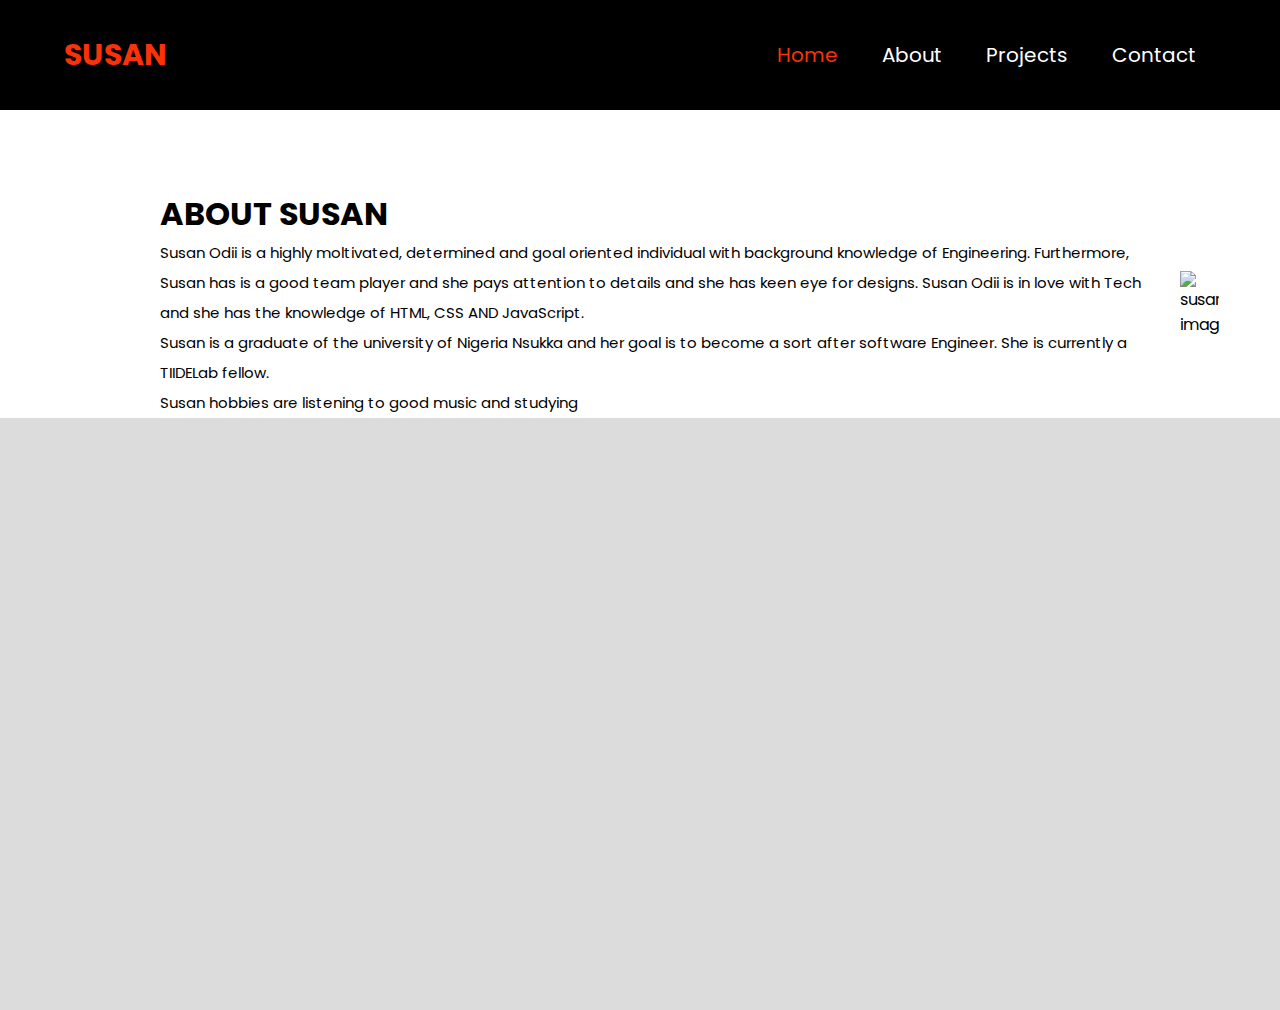
==== about.html @ 4d65ed67 "portfolio updated" ====
<!DOCTYPE html>
<html lang="en">
<head>
    <meta charset="UTF-8">
    <meta http-equiv="X-UA-Compatible" content="IE=edge">
    <meta name="viewport" content="width=device-width, initial-scale=1.0">
    <link rel="stylesheet" href="https://cdnjs.cloudflare.com/ajax/libs/font-awesome/6.0.0/css/all.min.css"
    integrity="sha512-9usAa10IRO0HhonpyAIVpjrylPvoDwiPUiKdWk5t3PyolY1cOd4DSE0Ga+ri4AuTroPR5aQvXU9xC6qOPnzFeg=="
    crossorigin="anonymous" referrerpolicy="no-referrer" />
<link rel="stylesheet" href="style.css">
    
   
    <title> About Susan</title>
</head>
<body>
    <header class="nav-heardaer">
    <section class="header-content-wrapper">
        <div class="logo">SUSAN</div>
        <nav class="nav-links-wrapper">
            <ul>
       <a href="index.html" class="nav-link active">Home</a>
       <a href="#about" class="nav-link">About</a>
       <a href="#" class="nav-link">Projects</a>
       <a href="#contacts" class="nav-link">Contact</a>


            </ul>
        </nav>
        
    </section>
    
    
    </header>






<main id="about-me-container">
    <div class="about-me-susan">
        <div class="summary-of-me">
            <h1 class="subTopic-about-me">ABOUT SUSAN</h1>
            <p class="about-me-details">
             Susan Odii is a highly moltivated, determined and goal oriented individual with background knowledge of Engineering. Furthermore, Susan has is a good team player and she pays attention to details and she has keen eye for designs. Susan Odii is in love with Tech and she has the knowledge of HTML, CSS AND JavaScript. <br>
             Susan is a graduate of the university of Nigeria Nsukka and her goal is to become a sort after software Engineer. She is currently a TIIDELab fellow. <br>Susan hobbies are listening to good music and studying    
            </p>
        </div>
        <div class="abtImage-of-susan">
            <img src="publish img.JPG" alt="susan's-image" class="abtImage-of-susan">
        </div>
    </div>

</main>

    
</body>
</html>
---- style.css ----
@import url('https://fonts.googleapis.com/css2?family=Open+Sans:wght@300&family=Poppins:ital,wght@0,100;0,200;0,300;0,400;0,500;0,600;0,700;0,800;0,900;1,100;1,200;1,300;1,400;1,500;1,600;1,700;1,800;1,900&family=Roboto:wght@400;700&display=swap');


*{
    box-sizing: border-box;
    margin: 0;
    padding: 0;
    font-family: "Poppins", sans-serif;
}
html{
    scroll-behavior: smooth;
}
body{
    overflow-x: hidden;
}
/* HEADER SECTION */
.index-header{
    background-image: url("https://images.unsplash.com/photo-1537498425277-c283d32ef9db?ixlib=rb-1.2.1&ixid=MnwxMjA3fDB8MHxwaG90by1wYWdlfHx8fGVufDB8fHx8&auto=format&fit=crop&w=1178&q=80 ");
    background-size: cover;
    background-repeat: no-repeat;
    background-position: 50%;
    height: 80vh;
    position: relative;
}
.header-overlay{
    background-color: rgba(0, 0, 0, 0.5);
    position: absolute;
    top: 0;
    height: 80vh;
    width: 100vw;
    }
    .header-content-wrapper{
        position: relative;
        z-index: 1;
        display: flex;
        justify-content: space-between;
        align-items: center;
        padding: 2rem 4rem;
    }


    /* Logo */
    .logo{
        font-size: 30px;
        font-weight: bold;
        color: #f9320a;
    }
  .nav-link{
      color: white;
      font-size: 20px;
      text-decoration:none ;
      transition: 0.5s;
      padding: 10px;
      margin: 10px;
  }
  .nav-link.active{
    color: #f9320a;
  }
  
  .hero-wrapper{
      position: relative;
       z-index: 1; 
      display: flex;
      flex-direction:column ;
      align-items: center;
      margin-top: 70px;

  }

  /* PROFILE IMAGE */
.profile-image{
    width: 100px;
    height: 100px;
    border-radius: 50%;
}

.full-name{
    color: white;
    font-size: 35px;
    text-transform:uppercase ;
    margin: 10px 0;
}
.brief{
    color: white;
    font-size: 24px;
    font-weight: bold;
    margin-bottom: 10px;
}

/* ICONS */
.hero-social-wrapper i{
    height: 30px;
    width: 30px;
    color: white;
    font-size: 30px;
    /* border: 1px solid white; */
    /* border-radius: 50%; */
    padding: 4px;
    margin: 10px;
    transition: 0.5s;
}

.btn{
    background-color: #f9320a;
    color:white;
    font-size: 12px;
    font-weight: bold;
    text-decoration: none;
    padding: 10px 14px;
    border-radius: 26px;
    border: none;
    margin: 10px;
    letter-spacing: 1px;
    cursor: pointer;
    transition: 0.5s;

}
.btn:hover{
    opacity: 0.8;
}
  
.download-btn{
    background-color: white;
    color: #f9320a;
}

.download-btn:hover{
    opacity: 0.8;
    background-color: #f9320a;
    color: white;
}


/* MAIN BODY SECTION  */
main{
    margin-top: 90px;
}

.section{
    padding: 40px;
}



.section h2{
    font-size: 30px;
    font-weight: bold;
    color: #f9320a;
    margin-bottom: 10px 0;
    text-transform: uppercase;
    text-align: center;
}
.about-me{
    width: 70%;
    margin: 0 auto;
}
.about-brief{
    text-align: center;
    margin-top: 20px;
    line-height: 2;
}

.place-of-work-section{
     margin:40px 0; 
    background-color: #f9320a;
    color: white;
    min-height: 300px;
    display: flex;
    flex-direction: column;
    justify-content: center;
    align-items: center;
}


.place-of-work-section h2{
    color: white;
   
}

.place-of-work-wrapper{
    text-align: center;
    margin: 40px;
}

.place-of-work-pill{
    background-color: #000;
    color: white;
    padding: 10px;
    margin: 4px;
    font-size: 14px;
    border-radius: 26px;
    transition: 1.5;

}


/* PROJECT SECTION */

 .project-card-wrapper{
     display: flex;
     justify-content: center;
     align-items: center;
     flex-wrap: wrap;
     gap: 100px;
     margin: 2rem;
     
 }

 .project-card{
     padding: 10px;
     box-shadow: 0 4px 8px rgba(0, 0, 0, 0.2);
     transition: 0.3s;
     border-radius: 5px;
 }


 .project-card img{
 width:100%;
 /* height: 200px; */
 height: 500px;
 }

 .card-content{
     /* width: 300px; */
     padding: 2px 16px;
 }

.project-title{
    color: #f9320a;
    margin-bottom: 10px;
    font-size: 17px;
}

.project-brief{
    font-size: 14px;
}
.project-links{
    display: flex;
    justify-content: flex-start;
    /* justify-content: center;  */
     align-items: center;  
    margin-top: 10px;
    margin-left: 1em;
    gap: 10px;
    max-width: 100px;
    /* border: 2px solid black; */
    
}

.project-links svg{
    width:20px;
    height: 20px;
    fill: #f9320a;
}

/* STACK SECTION */
.stack-group{
    display: flex;
    
    justify-content: center;
    align-items: center;
    margin-top: 10px;
    gap: 10px;
}

/* chrome */
.stack-progress::-webkit-progress-bar{
    background-color: rgb(236, 227, 227);
    border-radius: 100px;
}
.stack-progress::-webkit-progress-value{
    background-color: #f9320a;
    border-radius: 100px;
}
/* mozila */

.stack-progress::-moz-progress-bar{
    background-color: white;
    border-radius: 100px;
}
/* IEOI */
.stack-progress{
    color: hsl(10, 95%, 51%);
    border-radius: 100px;
}

.stack-progress-wrapper label{
    display: block;
}

/* SERVICE SECTION */
.service-section{
    margin: 40px 0;
    min-height: 300px;
    background-color: #f9320a;
}

.service-section h2{
    color:white;
    margin-bottom: 40px;
}
.service-card-wrapper{
    display: flex;
    justify-content: center;
    align-items: center;
    gap:100px ;
}
.service-card{
    background-color: white;
    padding: 20px;
    box-shadow: 0 4px 8px rgba(0, 0, 0, 0.2);
    transition: 0.3s;
    border-radius: 5px;
    display: flex;
    justify-content: center;
    flex-direction: column;
    align-items: center;
}

.service-card:hover{
    box-shadow: 0 8px rgba(255, 255, 255, 0.4);
    background-color: white;
}

.service-card svg{
    width: 30px;
    height: 30px;
    color: #000;
    margin-bottom: 10px;
}
.service-card content{
    text-align: center;
    padding:2px 16px ;
    width: 300px;
}

.service-title{
    color: #f9320a;
    margin-bottom: 10px;
    font-size: 17px;
}
.service-brief{
    font-size:14px ;
    color: #000;
}


/* WORK WITH ME SECTION */

.form-section form{
    display: flex;
    flex-direction: column;
    justify-content: center;
    align-items: center;
}




.form-group label{
    display: block;
    margin-bottom: 10px;
}
.form-group input{
    border: 1px solid red;
    border-radius:5px;
    padding: 10px;
    width: 400px;
    margin-bottom:10px ;
}

.form-group textarea{
    border: 1px solid red;
    border-radius:5px;
    padding: 10px;
    width: 400px;
    height: 350px;
    margin-bottom:10px ;
    resize: none;
}
/* .form-group button{
    background-color: #f9320a;
    color: white;
    padding: 10px 14px;
    font-size: 14px;
    cursor: pointer;
    border-radius: 26px;
} */


/* SOCIAL MEDIA */
.social-account-wrapper{
    display: flex;
    justify-content: center;
    align-items: center;
    gap: 40px;
    margin-top: 40px;
    margin-bottom: 100px;
}
.social-account-wrapper svg{
    width: 30px;
    height: 30px;
    fill: #f9320a;
}

.social-account-wrapper svg:hover{
    fill: #000;
    cursor: pointer;
    position: relative;
    bottom: 10px;
}



@media  screen and (max-width:479px){
    header{
        height: 100vh;
    }
    .header-content-wrapper{
        
            flex-direction: column;
            padding: 1rem;
            
        
    }
    .nav-links-wrapper .nav-link{
        display: flex;
        flex-direction: row;
        justify-content: center;
        /* border: 5px solid red; */
        height: 20px;
        flex-wrap: wrap; 
        width: 100vw;
        
    }
        .logo{
            font-size: 15px;
        }
        .nav-link{
            font-size: 15px;
        }
        
        .hero-wrapper{
            
                flex-direction: column;
        margin-top: 200px;
            
        }
        .profile-image{
            width: 60px;
            height: 60px;
            border-radius: 50%;
            margin-top: -60px;
        }
        
        .full-name{
            font-size: 20px;
            margin: 5px 0;
        }
    
        .brief{
            font-size: 20px;
        }
    
        .btn{
            font-size: 6px; 
        }
            
    .place-of-work-wrapper{
        
            display: flex;
            flex-flow: column;
        
    }
    .stack-group{
        flex-direction: column;
    }
    .form-group input{
        width: 200px;
    }
    
    .form-group textarea{
        width: 200px;
        height: 250px;
    }

}



/*  ABOUT ME PAGE */

.nav-heardaer{
    background-color: #000;
}
.abt-nav-link{
    co
}
#about-me-container{
    height: 100vh;
    overflow: hidden;
    background-color: gainsboro;
    box-sizing: border-box;
    margin: 0;
    padding: 0;
    font-family: "Poppins", sans-serif;
}
.about-me-susan{
    display: flex;
    justify-content: center;
    align-items: center;
    background-color: white;
    max-width: 100%;
    padding-right: 3rem;
    padding-left: 10rem;
    padding-top: 5rem;
    
}
.about-me-details{
/* max-width: 50%; */
/* border: 3px solid yellow; */
font-size: 15px;
line-height: 2;

}
.abtImage-of-susan{
    
   max-width: 60%;
   height: 40%;
   /* border: 3px solid red; */
   flex-grow: 2;
   
   text-align: center;
}









@media  screen and (min-width:480px) and (max-width:767px){
    
header{
    height: 100vh;
}
.header-content-wrapper{
    
        flex-direction: column;
        padding: 1rem;
        
    
}
.nav-links-wrapper .nav-link{
    display: flex;
    flex-direction: row;
    justify-content: center;
    
    height: 20px;
    flex-wrap: wrap; 
    width: 100vw;
    
}
    .logo{
        font-size: 15px;
    }
    .nav-link{
        font-size: 15px;
    }
    
    .hero-wrapper{
        
            flex-direction: column;
    margin-top: 200px;
        
    }
    .profile-image{
        width: 60px;
        height: 60px;
        border-radius: 50%;
        margin-top: -60px;
    }
    
    .full-name{
        font-size: 20px;
        margin: 5px 0;
    }

    .brief{
        font-size: 20px;
    }

    .btn{
        font-size: 6px; 
    }
        
.place-of-work-wrapper{
    
        display: flex;
        flex-flow: column;
    
}
.stack-group{
    flex-direction: column;
}
.form-group input{
    width: 200px;
}

.form-group textarea{
    width: 200px;
    height: 250px;
}
}
 
 @media screen and (min-width:768px)and(max-width:1023px){

    header{
        height: 100vh;
    }
    .header-content-wrapper{
    
        flex-direction: row;
        padding: 1rem 2rem;
        
    
}
 .nav-links-wrapper .nav-link{
    display: flex;
    flex-direction: row;
    justify-content: center;
    border: 5px solid red; 
      height: 20px;
    flex-wrap: wrap; 
    width: 100vw;
 }


 
        .logo{
            font-size: 20px;
            margin-left: 20px;
            border: 5px solid red;
        } 
        .nav-link{
            font-size: 20px;
        }
         
        .hero-wrapper{
            
                flex-direction: column;
        margin-top: 200px;
            
        } 
        .profile-image{
            width: 60px;
            height: 60px;
            border-radius: 50%;
            margin-top: -60px;
        }
         */
        full-name{
            font-size: 20px;
            margin: 5px 0;
        }
     
        .brief{
            font-size: 20px;
        } 
    
         .btn{
            font-size: 6px; 
        } 
            
    .place-of-work-wrapper{
        
            display: flex;
            
        
    } 
    .stack-section{
        display: flex;
        flex-direction: column;
         
    } 
  .place-of-work-wrapper{
    
        display: flex;
        flex-flow: column;
    
  }  

 }
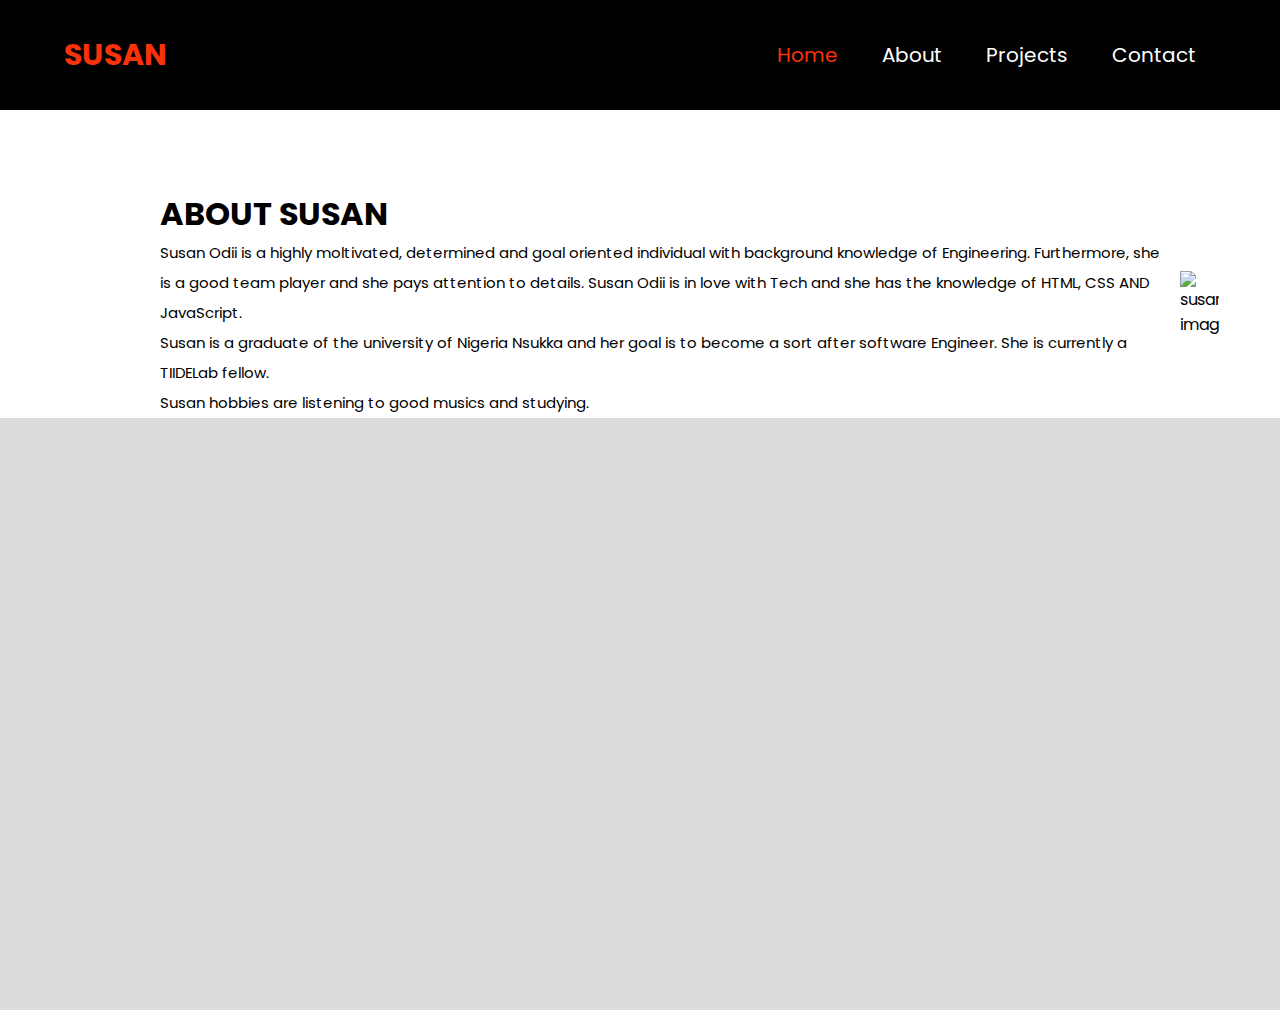
==== commit 07780439: "update" ====
--- a/about.html
+++ b/about.html
@@ -42,8 +42,8 @@
         <div class="summary-of-me">
             <h1 class="subTopic-about-me">ABOUT SUSAN</h1>
             <p class="about-me-details">
-             Susan Odii is a highly moltivated, determined and goal oriented individual with background knowledge of Engineering. Furthermore, Susan has is a good team player and she pays attention to details and she has keen eye for designs. Susan Odii is in love with Tech and she has the knowledge of HTML, CSS AND JavaScript. <br>
-             Susan is a graduate of the university of Nigeria Nsukka and her goal is to become a sort after software Engineer. She is currently a TIIDELab fellow. <br>Susan hobbies are listening to good music and studying    
+             Susan Odii is a highly moltivated, determined and goal oriented individual with background knowledge of Engineering. Furthermore, she is a good team player and she pays attention to details. Susan Odii is in love with Tech and she has the knowledge of HTML, CSS AND JavaScript. <br>
+             Susan is a graduate of the university of Nigeria Nsukka and her goal is to become a sort after software Engineer. She is currently a TIIDELab fellow. <br>Susan hobbies are listening to good musics and studying.    
             </p>
         </div>
         <div class="abtImage-of-susan">
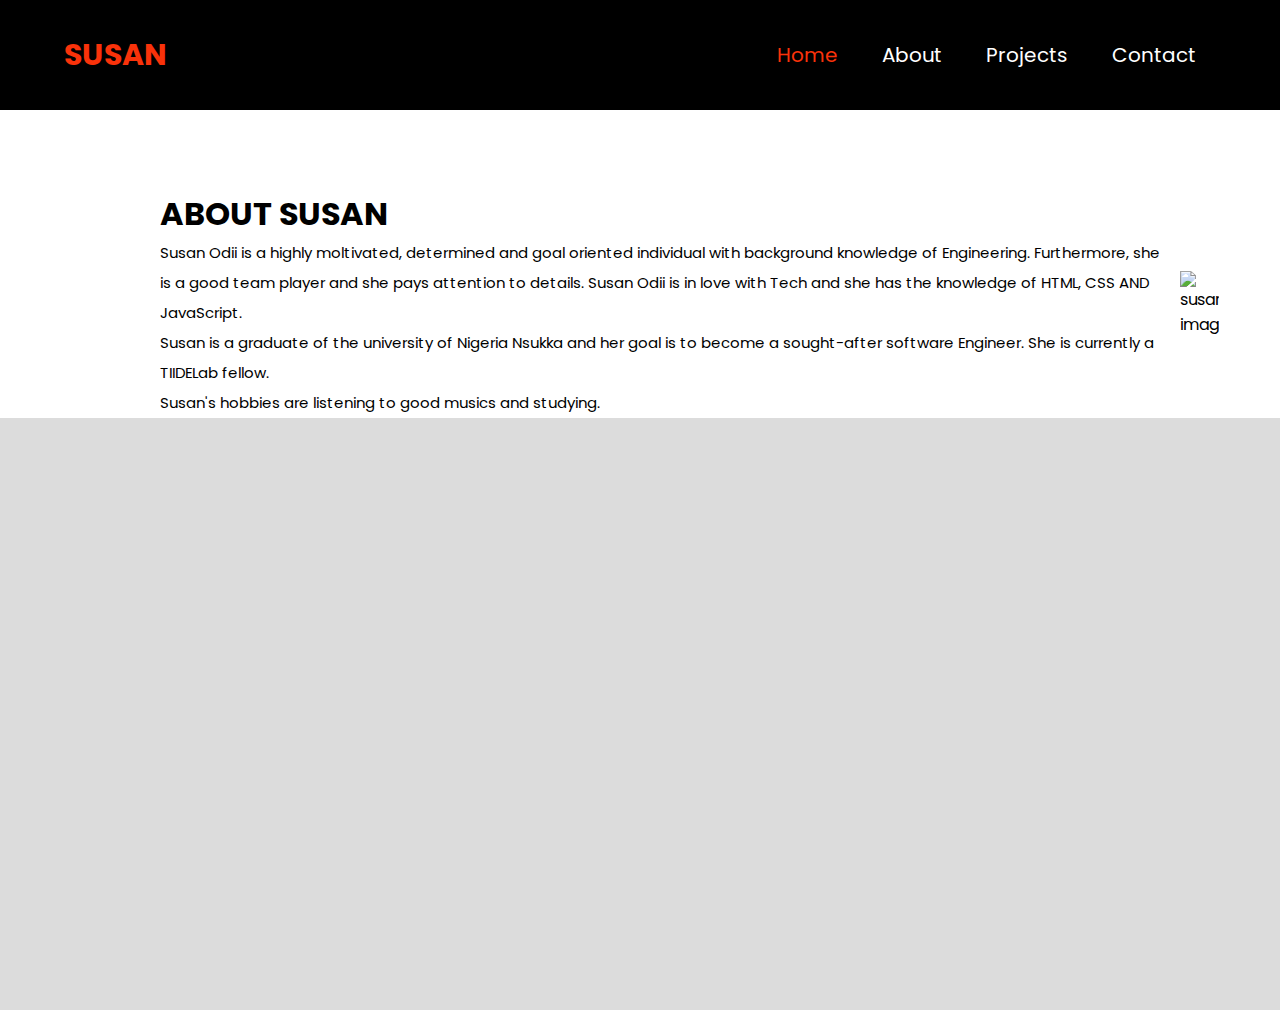
==== commit 310a7d40: "added my fun moment" ====
--- a/about.html
+++ b/about.html
@@ -43,7 +43,7 @@
             <h1 class="subTopic-about-me">ABOUT SUSAN</h1>
             <p class="about-me-details">
              Susan Odii is a highly moltivated, determined and goal oriented individual with background knowledge of Engineering. Furthermore, she is a good team player and she pays attention to details. Susan Odii is in love with Tech and she has the knowledge of HTML, CSS AND JavaScript. <br>
-             Susan is a graduate of the university of Nigeria Nsukka and her goal is to become a sort after software Engineer. She is currently a TIIDELab fellow. <br>Susan hobbies are listening to good musics and studying.    
+             Susan is a graduate of the university of Nigeria Nsukka and her goal is to become a sought-after software Engineer. She is currently a TIIDELab fellow. <br>Susan's hobbies are listening to good musics and studying.    
             </p>
         </div>
         <div class="abtImage-of-susan">
--- a/style.css
+++ b/style.css
@@ -13,6 +13,7 @@
 body{
     overflow-x: hidden;
 }
+
 /* HEADER SECTION */
 .index-header{
     background-image: url("https://images.unsplash.com/photo-1537498425277-c283d32ef9db?ixlib=rb-1.2.1&ixid=MnwxMjA3fDB8MHxwaG90by1wYWdlfHx8fGVufDB8fHx8&auto=format&fit=crop&w=1178&q=80 ");
@@ -203,6 +204,7 @@
      flex-wrap: wrap;
      gap: 100px;
      margin: 2rem;
+     transition: 1s ease-in-out;
      
  }
 
@@ -345,6 +347,31 @@
 }
 
 
+
+/* FUN SECTION */
+#catch-fun{
+    font-size: 30px;
+    margin-bottom: 20px;
+}
+.funImages{
+    width: 500px;
+    height: 500px;
+}
+
+#fun-moment {
+    display: grid;
+    gap: 1px;
+    grid-template-columns: repeat(auto-fill, minmax(400px, 1fr));
+    grid-template-rows: masonry;
+    margin: auto;
+}
+      
+
+
+
+
+
+
 /* WORK WITH ME SECTION */
 
 .form-section form{
@@ -388,6 +415,7 @@
 } */
 
 
+
 /* SOCIAL MEDIA */
 .social-account-wrapper{
     display: flex;
@@ -493,9 +521,9 @@
 .nav-heardaer{
     background-color: #000;
 }
-.abt-nav-link{
-    co
-}
+/* .abt-nav-link{
+    c
+} */
 #about-me-container{
     height: 100vh;
     overflow: hidden;
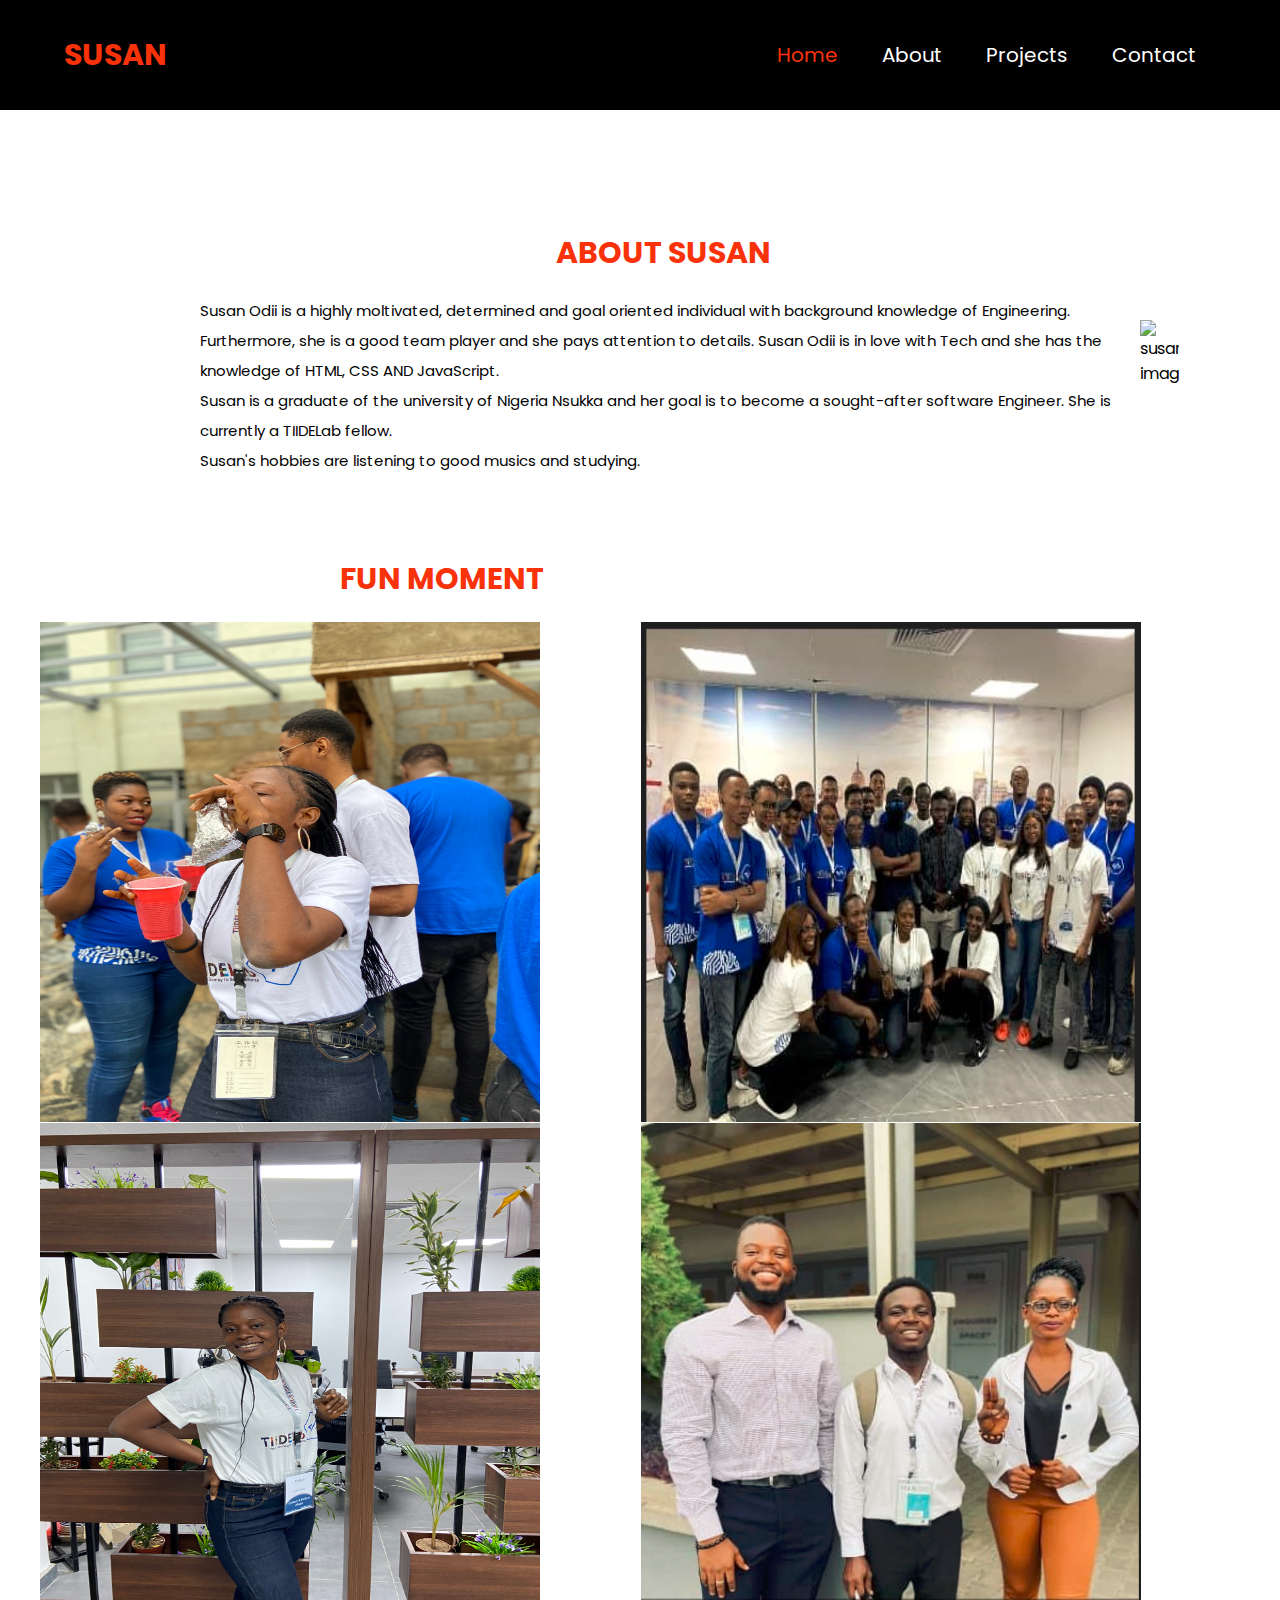
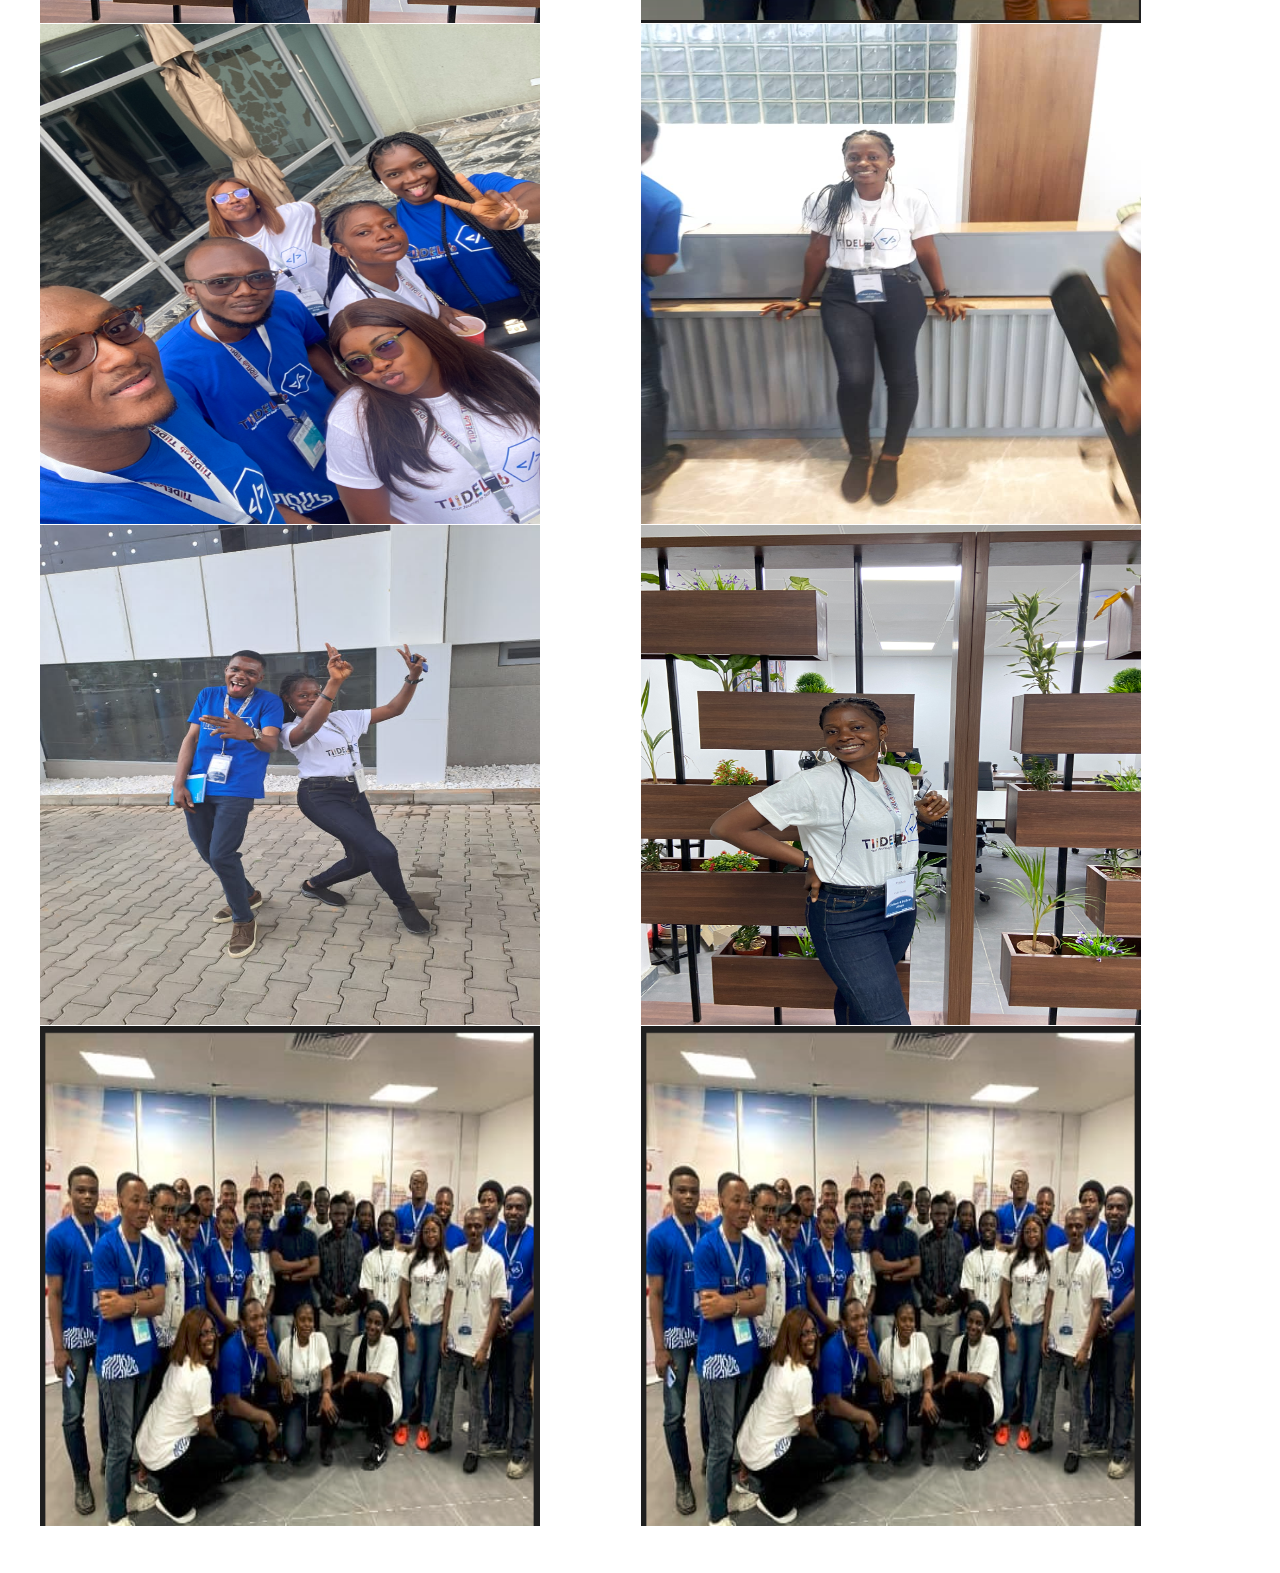
==== commit 83958e76: "portfolio-update" ====
--- a/about.html
+++ b/about.html
@@ -1,58 +1,89 @@
 <!DOCTYPE html>
 <html lang="en">
+
 <head>
     <meta charset="UTF-8">
     <meta http-equiv="X-UA-Compatible" content="IE=edge">
     <meta name="viewport" content="width=device-width, initial-scale=1.0">
     <link rel="stylesheet" href="https://cdnjs.cloudflare.com/ajax/libs/font-awesome/6.0.0/css/all.min.css"
-    integrity="sha512-9usAa10IRO0HhonpyAIVpjrylPvoDwiPUiKdWk5t3PyolY1cOd4DSE0Ga+ri4AuTroPR5aQvXU9xC6qOPnzFeg=="
-    crossorigin="anonymous" referrerpolicy="no-referrer" />
-<link rel="stylesheet" href="style.css">
-    
-   
+        integrity="sha512-9usAa10IRO0HhonpyAIVpjrylPvoDwiPUiKdWk5t3PyolY1cOd4DSE0Ga+ri4AuTroPR5aQvXU9xC6qOPnzFeg=="
+        crossorigin="anonymous" referrerpolicy="no-referrer" />
+    <link rel="stylesheet" href="style.css">
+
+
     <title> About Susan</title>
 </head>
+
 <body>
     <header class="nav-heardaer">
-    <section class="header-content-wrapper">
-        <div class="logo">SUSAN</div>
-        <nav class="nav-links-wrapper">
-            <ul>
-       <a href="index.html" class="nav-link active">Home</a>
-       <a href="#about" class="nav-link">About</a>
-       <a href="#" class="nav-link">Projects</a>
-       <a href="#contacts" class="nav-link">Contact</a>
+        <section class="header-content-wrapper">
+            <div class="logo">SUSAN</div>
+            <nav class="nav-links-wrapper">
+                <ul>
+                    <a href="index.html" class="nav-link active">Home</a>
+                    <a href="#about" class="nav-link">About</a>
+                    <a href="#" class="nav-link">Projects</a>
+                    <a href="#contacts" class="nav-link">Contact</a>
 
 
-            </ul>
-        </nav>
-        
-    </section>
-    
-    
-    </header>
+                </ul>
+            </nav>
+
+        </section>
+ </header>
 
 
 
 
 
+ 
+    <section class="section about-section">
+        <div class="about-me-susan">
+            <div class="summary-of-me">
+                <h2 class="subTopic-about-me">ABOUT SUSAN</h2>
+                <p class="about-me-details">
+                    Susan Odii is a highly moltivated, determined and goal oriented individual with background knowledge
+                    of Engineering. Furthermore, she is a good team player and she pays attention to details. Susan Odii
+                    is in love with Tech and she has the knowledge of HTML, CSS AND JavaScript. <br>
+                    Susan is a graduate of the university of Nigeria Nsukka and her goal is to become a sought-after
+                    software Engineer. She is currently a TIIDELab fellow. <br>Susan's hobbies are listening to good
+                    musics and studying.
+                </p>
+            </div>
+            <div class="abtImage-of-susan">
+                <img src="publish img.JPG" alt="susan's-image" class="abtImage-of-susan">
+            </div>
+        </div>
 
-<main id="about-me-container">
-    <div class="about-me-susan">
-        <div class="summary-of-me">
-            <h1 class="subTopic-about-me">ABOUT SUSAN</h1>
-            <p class="about-me-details">
-             Susan Odii is a highly moltivated, determined and goal oriented individual with background knowledge of Engineering. Furthermore, she is a good team player and she pays attention to details. Susan Odii is in love with Tech and she has the knowledge of HTML, CSS AND JavaScript. <br>
-             Susan is a graduate of the university of Nigeria Nsukka and her goal is to become a sought-after software Engineer. She is currently a TIIDELab fellow. <br>Susan's hobbies are listening to good musics and studying.    
-            </p>
-        </div>
-        <div class="abtImage-of-susan">
-            <img src="publish img.JPG" alt="susan's-image" class="abtImage-of-susan">
-        </div>
-    </div>
-
-</main>
+        
+    </section>
 
     
+
+<!-- FUN MOMENTS -->
+<section class="section funMoment-section" >
+    <h2 id="catch-fun"> Fun Moment</h2>
+    
+    <div id="fun-moment">
+<div class="funImages"> 
+    <img src="/grid mansory pics/SMILE HARD.JPG" class="funImages" alt="smileHard">
+</div>
+<div class="funImages">
+    <img src="/grid mansory pics/with the two big boys in tech.png" class="funImages" alt="HackSultan_samsonGoddy">
+</div>
+<div class="funImages"> <img src="/grid mansory pics/susan img.JPG" class="funImages" alt="myself"></div>
+<div class="funImages"> <img src="/grid mansory pics/with bong and ebuka.png" class="funImages" alt="HackSultan_samsonGoddy"></div>
+<div class="funImages"> <img src="/grid mansory pics/GROP.JPG" class="funImages" alt="HackSultan_samsonGoddy"></div>
+<div class="funImages"> <img src="/grid mansory pics/tiidelab person stand.jpeg" class="funImages" alt="myself"></div>
+<div class="funImages"> <img src="/grid mansory pics/with confidence.jpeg" class="funImages"  alt="HackSultan_samsonGoddy"></div>
+<div class="funImages"> <img src="/grid mansory pics/susan img.JPG" class="funImages" alt="HackSultan_samsonGoddy"></div>
+<div class="images"> <img src="/grid mansory pics/with the two big boys in tech.png" class="funImages" alt="HackSultan_samsonGoddy"></div>
+<div class="funImages"> <img src="/grid mansory pics/with the two big boys in tech.png" class="funImages" alt="HackSultan_samsonGoddy"></div>
+
+</div>
+</section>
+
+
 </body>
+
 </html>--- a/style.css
+++ b/style.css
@@ -57,7 +57,11 @@
   .nav-link.active{
     color: #f9320a;
   }
-  
+
+   .hamburger{
+    display: none;
+  }
+   
   .hero-wrapper{
       position: relative;
        z-index: 1; 
@@ -151,7 +155,7 @@
     text-transform: uppercase;
     text-align: center;
 }
-.about-me{
+/* .about-me{
     width: 70%;
     margin: 0 auto;
 }
@@ -159,7 +163,7 @@
     text-align: center;
     margin-top: 20px;
     line-height: 2;
-}
+} */
 
 .place-of-work-section{
      margin:40px 0; 
@@ -173,7 +177,7 @@
 }
 
 
-.place-of-work-section h2{
+ .place-of-work-section h2{
     color: white;
    
 }
@@ -195,65 +199,6 @@
 }
 
 
-/* PROJECT SECTION */
-
- .project-card-wrapper{
-     display: flex;
-     justify-content: center;
-     align-items: center;
-     flex-wrap: wrap;
-     gap: 100px;
-     margin: 2rem;
-     transition: 1s ease-in-out;
-     
- }
-
- .project-card{
-     padding: 10px;
-     box-shadow: 0 4px 8px rgba(0, 0, 0, 0.2);
-     transition: 0.3s;
-     border-radius: 5px;
- }
-
-
- .project-card img{
- width:100%;
- /* height: 200px; */
- height: 500px;
- }
-
- .card-content{
-     /* width: 300px; */
-     padding: 2px 16px;
- }
-
-.project-title{
-    color: #f9320a;
-    margin-bottom: 10px;
-    font-size: 17px;
-}
-
-.project-brief{
-    font-size: 14px;
-}
-.project-links{
-    display: flex;
-    justify-content: flex-start;
-    /* justify-content: center;  */
-     align-items: center;  
-    margin-top: 10px;
-    margin-left: 1em;
-    gap: 10px;
-    max-width: 100px;
-    /* border: 2px solid black; */
-    
-}
-
-.project-links svg{
-    width:20px;
-    height: 20px;
-    fill: #f9320a;
-}
 
 /* STACK SECTION */
 .stack-group{
@@ -291,7 +236,7 @@
 }
 
 /* SERVICE SECTION */
-.service-section{
+/* .service-section{
     margin: 40px 0;
     min-height: 300px;
     background-color: #f9320a;
@@ -345,7 +290,7 @@
     font-size:14px ;
     color: #000;
 }
-
+ */
 
 
 /* FUN SECTION */
@@ -440,7 +385,213 @@
 
 
 
-@media  screen and (max-width:479px){
+
+
+
+/*  ABOUT ME PAGE */
+
+.nav-heardaer{
+    background-color: #000;
+}
+/* .abt-nav-link{
+    c
+} */
+.section about-section{
+    height: 100vh;
+    overflow: hidden;
+    background-color: gainsboro;
+    box-sizing: border-box;
+    margin: 0;
+    padding: 0;
+    font-family: "Poppins", sans-serif;
+}
+.about-me-susan{
+    display: flex;
+    justify-content: center;
+    align-items: center;
+    background-color: white;
+    max-width: 100%;
+    padding-right: 3rem;
+    padding-left: 10rem;
+    padding-top: 5rem;
+    
+}
+.subTopic-about-me{
+    color: #f9320a;
+    margin-bottom: 20px;
+}
+.about-me-details{
+/* max-width: 50%; */
+/* border: 3px solid yellow; */
+font-size: 15px;
+line-height: 2;
+
+}
+.abtImage-of-susan{
+    
+   max-width: 60%;
+   height: 40%;
+   /* border: 3px solid red; */
+   flex-grow: 2;
+   
+   text-align: center;
+}
+/* fun moment */
+h2#catch-fun {
+    text-align:left;
+    
+    padding-left: 10em;
+}
+
+/*  CONTACT ME */
+#contact-body{
+    background:white;
+}
+#contact{
+    width:80%;
+     margin:50px auto; 
+    
+     /* margin-bottom: -40px;  */
+}
+.contact-me-container{
+    display: flex;
+    
+}
+/* h2.work-with-me{
+text-align: left;
+margin-bottom: 10px;
+
+} */
+.workWith-me-details{
+    margin-bottom: 40px; 
+    font-size: 20px;
+    text-align: center;
+ }
+.contact-me-boxLeft{
+    flex-basis: 60%;
+    padding: 40px 60px;
+    background: black;
+    color: white;
+}
+.contact-me-boxRight{
+    flex-basis: 40%;
+    padding: 40px ;
+    background-color: #f9320a;
+    color: white;
+}
+
+
+.input-row{
+    display: flex;
+    justify-content: space-between;
+    margin-bottom: 20px;
+}
+
+.input-row.input-group{
+    flex-basis: 45%;
+}
+input.abt-input{
+    width: 100%;
+    border-bottom: 1px solid white;
+    outline: none;
+    padding: 10px;
+    
+}
+textarea{
+    width: 100%;
+    border: 1px solid white;
+    outline: none;
+    padding: 10px;
+    box-sizing: border-box;
+}
+
+label{
+    margin-bottom: 6px;
+    display: block;
+    color: w;
+}
+ tr td:first-child{
+    padding-right:20px ;
+ }
+
+ tr td{
+    padding-top:20px ;
+ }
+
+
+
+ /* PROJECT PAGE */
+
+
+
+/* PROJECT SECTION */
+
+.project-card-wrapper{
+    display: flex;
+    justify-content: center;
+    align-items: center;
+    flex-wrap: wrap;
+    gap: 100px;
+    margin: 2rem;
+    transition: 1s ease-in-out;
+    
+    margin-left: 30%;
+    margin-right: 30%;
+}
+
+.project-card{
+    padding: 10px;
+    box-shadow: 0 4px 8px rgba(0, 0, 0, 0.2);
+    transition: 0.3s;
+    border-radius: 5px;
+}
+
+
+.project-card img{
+width:100%;
+/* height: 200px; */
+height: 500px;
+}
+
+.card-content{
+    /* width: 300px; */
+    padding: 2px 16px;
+}
+
+.project-title{
+   color: #f9320a;
+   margin-bottom: 10px;
+   font-size: 17px;
+}
+
+.project-brief{
+   font-size: 14px;
+}
+.project-links{
+   display: flex;
+   justify-content: flex-start;
+   /* justify-content: center;  */
+    align-items: center;  
+   margin-top: 10px;
+   margin-left: 1em;
+   gap: 10px;
+   max-width: 100px;
+   /* border: 2px solid black; */
+   
+}
+
+.project-links svg{
+   width:20px;
+   height: 20px;
+   fill: #f9320a;
+}
+
+
+
+
+
+
+@media  screen and (max-width:500px){
     header{
         height: 100vh;
     }
@@ -451,6 +602,12 @@
             
         
     }
+
+
+
+
+
+
     .nav-links-wrapper .nav-link{
         display: flex;
         flex-direction: row;
@@ -516,153 +673,64 @@
 
 
 
-/*  ABOUT ME PAGE */
-
-.nav-heardaer{
-    background-color: #000;
-}
-/* .abt-nav-link{
-    c
-} */
-#about-me-container{
-    height: 100vh;
-    overflow: hidden;
-    background-color: gainsboro;
-    box-sizing: border-box;
-    margin: 0;
-    padding: 0;
-    font-family: "Poppins", sans-serif;
-}
-.about-me-susan{
-    display: flex;
-    justify-content: center;
-    align-items: center;
-    background-color: white;
-    max-width: 100%;
-    padding-right: 3rem;
-    padding-left: 10rem;
-    padding-top: 5rem;
-    
-}
-.about-me-details{
-/* max-width: 50%; */
-/* border: 3px solid yellow; */
-font-size: 15px;
-line-height: 2;
-
-}
-.abtImage-of-susan{
-    
-   max-width: 60%;
-   height: 40%;
-   /* border: 3px solid red; */
-   flex-grow: 2;
-   
-   text-align: center;
-}
-
-
-
-
-
-
-
-
-
-@media  screen and (min-width:480px) and (max-width:767px){
-    
-header{
-    height: 100vh;
-}
-.header-content-wrapper{
-    
-        flex-direction: column;
-        padding: 1rem;
+/* HAMBUGER CSS CODE */
+  
+    /* .hamburger {
         
-    
-}
-.nav-links-wrapper .nav-link{
+        position: fixed;
+        z-index: 100;
+        top: 1rem;
+        right: 1rem;
+        padding: 4px;
+        border: black solid 1px;
+        background: white;
+        cursor: pointer;
+      }
+
+      .closeIcon {
+        display: none;
+      }
+
+      .menu {
+        position: fixed;
+        transform: translateY(-100%);
+        transition: transform 0.2s;
+        top: 0;
+        left: 0;
+        right: 0;
+        bottom: 0;
+        z-index: 99;
+        background: black;
+        color: white;
+        list-style: none;
+        padding-top: 4rem;
+      }
+
+      .showMenu {
+        transform: translateY(0);
+      }
+       */
+
+
+
+ 
+ @media  (max-width:500px){
+
+.index-header{
+height: 100%;
+}
+.header-overlay{
+    height: 30%;
+    width: 100%;
+}
+ .nav-links-wrapper .nav-link{
     display: flex;
     flex-direction: row;
     justify-content: center;
-    
-    height: 20px;
-    flex-wrap: wrap; 
-    width: 100vw;
-    
-}
-    .logo{
-        font-size: 15px;
-    }
-    .nav-link{
-        font-size: 15px;
-    }
-    
-    .hero-wrapper{
-        
-            flex-direction: column;
-    margin-top: 200px;
-        
-    }
-    .profile-image{
-        width: 60px;
-        height: 60px;
-        border-radius: 50%;
-        margin-top: -60px;
-    }
-    
-    .full-name{
-        font-size: 20px;
-        margin: 5px 0;
-    }
-
-    .brief{
-        font-size: 20px;
-    }
-
-    .btn{
-        font-size: 6px; 
-    }
-        
-.place-of-work-wrapper{
-    
-        display: flex;
-        flex-flow: column;
-    
-}
-.stack-group{
-    flex-direction: column;
-}
-.form-group input{
-    width: 200px;
-}
-
-.form-group textarea{
-    width: 200px;
-    height: 250px;
-}
-}
- 
- @media screen and (min-width:768px)and(max-width:1023px){
-
-    header{
-        height: 100vh;
-    }
-    .header-content-wrapper{
-    
-        flex-direction: row;
-        padding: 1rem 2rem;
-        
-    
-}
- .nav-links-wrapper .nav-link{
-    display: flex;
-    flex-direction: row;
-    justify-content: center;
-    border: 5px solid red; 
+    /* border: 5px solid red;  */
       height: 20px;
     flex-wrap: wrap; 
-    width: 100vw;
+    width: 100%;
  }
 
 
@@ -670,7 +738,7 @@
         .logo{
             font-size: 20px;
             margin-left: 20px;
-            border: 5px solid red;
+            /* border: 5px solid red; */
         } 
         .nav-link{
             font-size: 20px;
@@ -678,8 +746,8 @@
          
         .hero-wrapper{
             
-                flex-direction: column;
-        margin-top: 200px;
+                /* flex-direction: column; */
+        margin-top: 120px;
             
         } 
         .profile-image{
@@ -718,6 +786,177 @@
         display: flex;
         flex-flow: column;
     
-  }  
-
+  } 
+  
+  
+  /* ABOUT ME */
+  
+  .about-me-susan{
+    flex-direction: column; 
+padding: 0;
+gap: 2em;
+  }
+
+  .section about-section{
+    width: 100%;
+  }
+
+  .abtImage-of-susan{
+    max-width: 100%;
+    height: auto;
+  }
+   /* .funMoment-section{
+    width: 100%;
+    padding: 15px;
+   } */
+
+   h2#catch-fun{
+    width: 95%;
+    padding-left: 0;
+    text-align:center ;
+   }
+
+   .funImages{
+
+    width: 100%;
+    
+   }
+   #fun-moment{
+    margin: auto;
+    max-width: 100%;
+    grid-template-columns: repeat(auto-fill, minmax(300px, 1fr));
+   }
+   .funMoment-section{
+    margin: auto;
+    padding: 35px;
+    max-width: 100%;
+   }
+
+   .nav-heardaer{
+    height: 100%;
+   }
+
+
+   /* PROJECT SECTION */
+   .project-card-wrapper{
+    /* border: 5px solid green; */
+width: 100%;
+height: 100%;
+margin: auto;
+   }
+   /* contact me section */
+   
+  #contact{
+    width: 100%;
+    padding: 0;
+  }
+   
+  .contact-me-container{
+    flex-direction: column;
+  }
+  .workWith-me-details{
+    font-size: 14px;
+  }
+  .input-row{
+    flex-direction: column;
+  }
+  
+ }
+
+
+ @media (min-width:501px) and (max-width:768px){
+
+    .index-header{
+        width: 100%;
+    }
+
+    /* .header-overlay{
+        height: 30%;
+        width: 100%;
+    } */
+     /* .nav-links-wrapper .nav-link{
+        display: flex;
+        flex-direction: row;
+        justify-content: center; */
+        /* border: 5px solid red;  */
+          /* height: 20px;
+        flex-wrap: wrap; 
+        width: 100%;
+     } */
+
+
+    span.place-of-work-pill{
+        display:block;
+        width: 100%;
+        border: 2px solid white;
+
+    }
+
+/* PROJECT SECTION */
+
+  .project-card img{
+    height: 350px;
+    width: auto;
+  }
+ 
+  #first-project{
+width:450px;
+height: 500px;
+margin: auto;
+  }
+  #fisrtProject-img{
+    width: 400px;
+  }
+  .card-content{
+    padding: 2px 50px;
+  }
+  .project-links{
+    padding: 2px 50px;
+  }
+
+     /* contact me section */
+   
+  #contact{
+    width: 100%;
+  }
+   
+  .contact-me-container{
+    flex-direction: column;
+  }
+  .input-row{
+    flex-direction: column;
+  }
+ }
+
+
+ @media (min-width:769px) and (max-width:1200px){
+ /* contact me section */
+   
+ #contact{
+    width: 100%;
+  }
+   
+  .contact-me-container{
+    flex-direction: column;
+  }
+  .input-row{
+    flex-direction: column;
+  }
+
+
+  /* LANDING PAGE */
+  .place-of-work-pill{
+    display: block;
+  }
+
+  /* ABOUT PAGE */
+  .about-me-susan{
+    flex-direction: column;
+    padding:0;
+  }
+
+  .abtImage-of-susan{
+    max-width: 100%;
+    
+  }
  }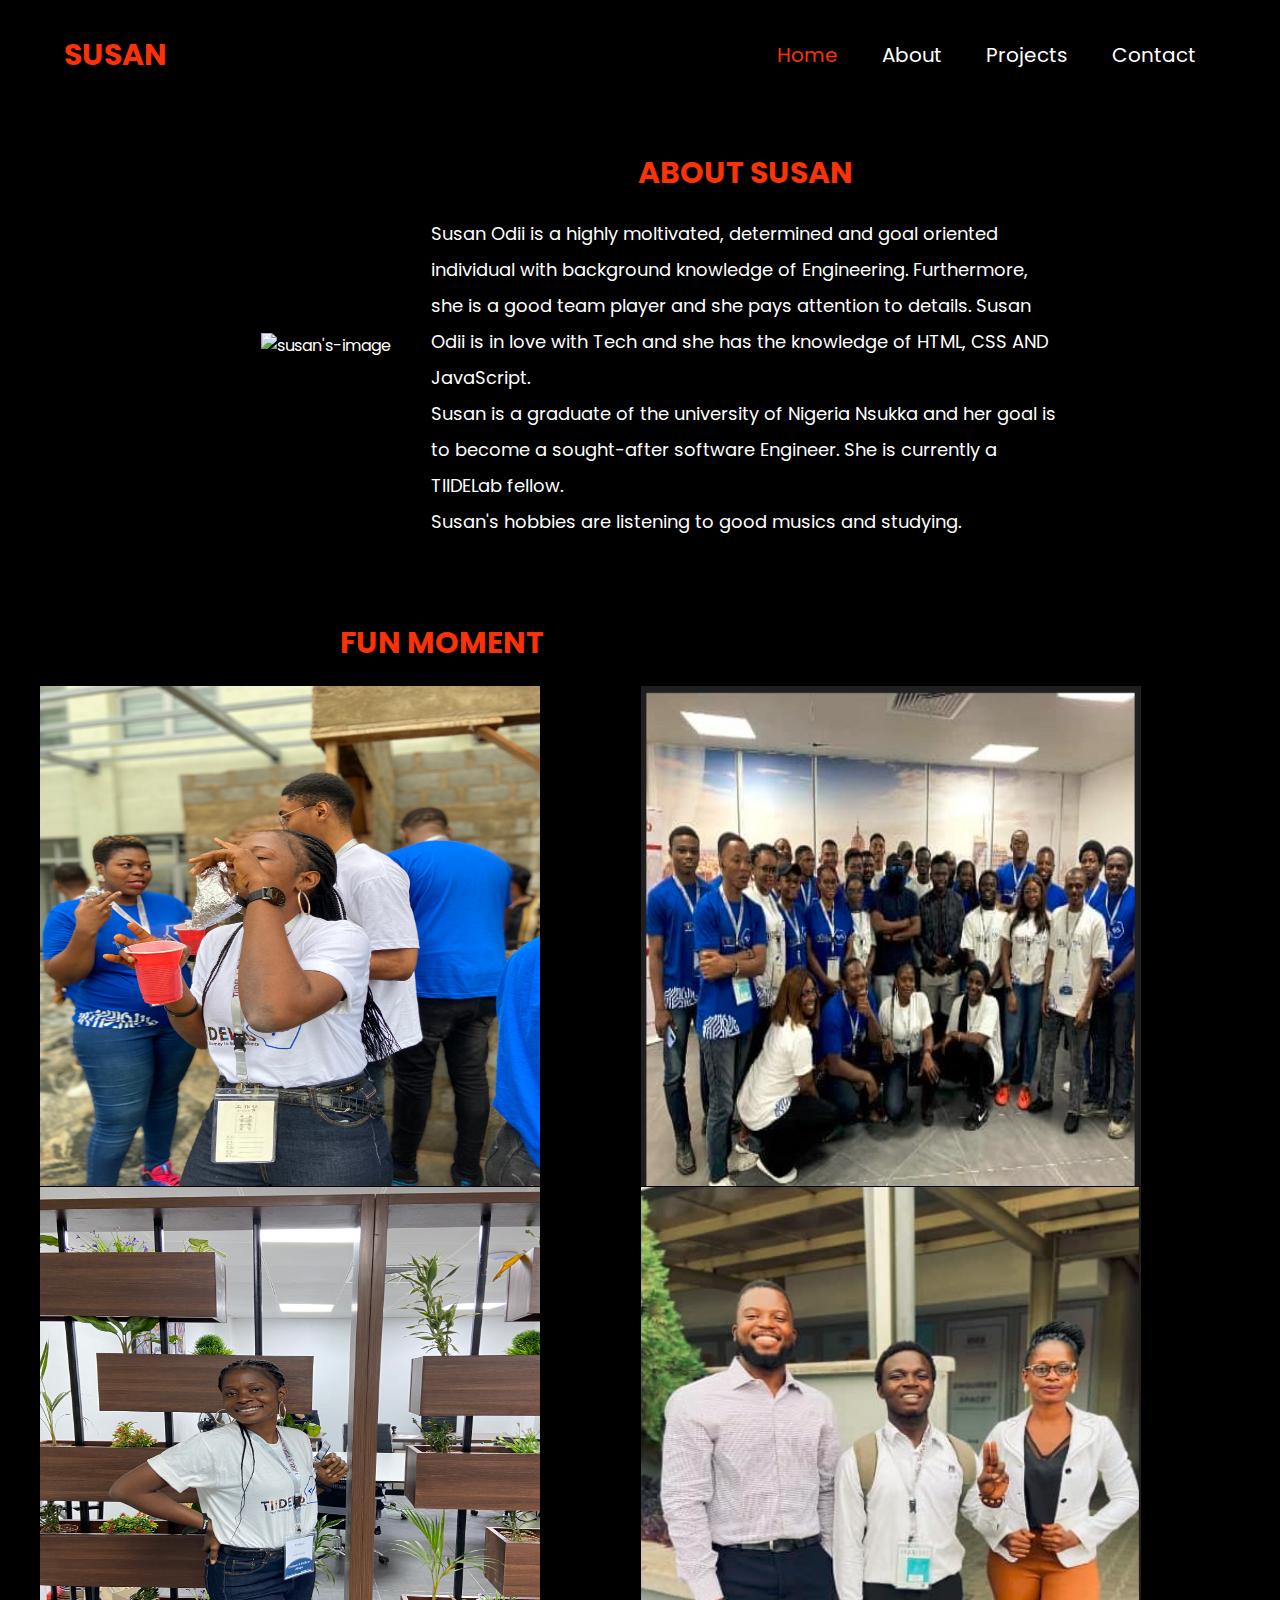
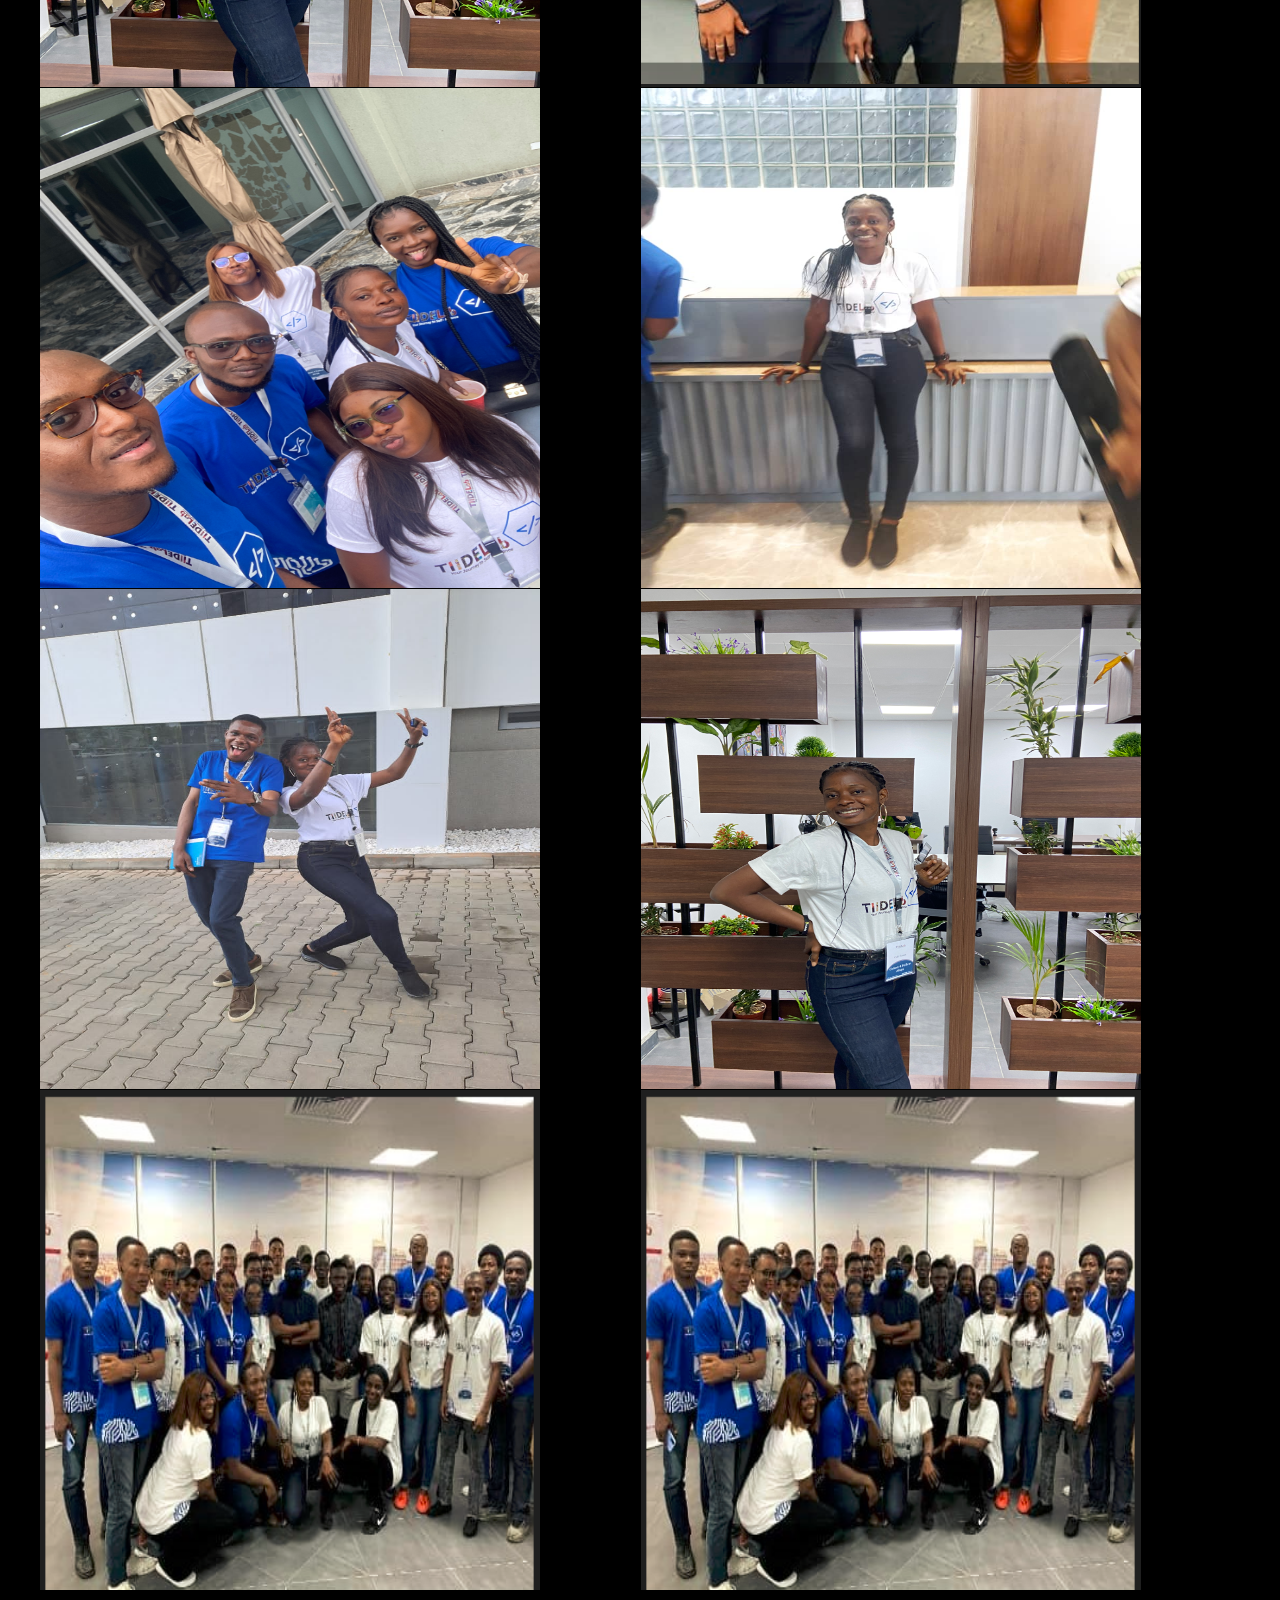
==== commit 90527fbd: "edited" ====
--- a/about.html
+++ b/about.html
@@ -19,14 +19,19 @@
         <section class="header-content-wrapper">
             <div class="logo">SUSAN</div>
             <nav class="nav-links-wrapper">
-                <ul>
+                <ul class="nav-menu">
                     <a href="index.html" class="nav-link active">Home</a>
                     <a href="#about" class="nav-link">About</a>
                     <a href="#" class="nav-link">Projects</a>
                     <a href="#contacts" class="nav-link">Contact</a>
 
 
-                </ul>
+    </ul>
+    <div class="hamburger">
+        <span class="bar"></span>
+        <span class="bar"></span>
+        <span class="bar"></span>
+      </div>
             </nav>
 
         </section>
@@ -83,7 +88,7 @@
 </div>
 </section>
 
-
+<script src="script.js"></script>
 </body>
 
 </html>--- a/style.css
+++ b/style.css
@@ -12,6 +12,7 @@
 }
 body{
     overflow-x: hidden;
+    background-color: #000;
 }
 
 /* HEADER SECTION */
@@ -22,6 +23,8 @@
     background-position: 50%;
     height: 80vh;
     position: relative;
+
+    margin: auto;
 }
 .header-overlay{
     background-color: rgba(0, 0, 0, 0.5);
@@ -71,6 +74,28 @@
       margin-top: 70px;
 
   }
+
+
+
+
+  /* hambuger */
+
+  .hamburger{
+    display: none; 
+    cursor: pointer;
+}
+.bar{
+    display: block;
+    width: 25px;
+    height: 3px;
+    margin: 5px auto;
+    -webkit-transition:all 0.3s ease-in-out;
+    transition:all 0.3s ease-in-out;
+    background-color:white;
+}
+/* ------------------------------------------------------ */
+
+
 
   /* PROFILE IMAGE */
 .profile-image{
@@ -167,18 +192,22 @@
 
 .place-of-work-section{
      margin:40px 0; 
-    background-color: #f9320a;
+    background-color:black;
+    /* background-color: #f9320a; */
     color: white;
     min-height: 300px;
     display: flex;
     flex-direction: column;
     justify-content: center;
     align-items: center;
+    /* border: 2px solid green; */
+
 }
 
 
  .place-of-work-section h2{
     color: white;
+    color: #f9320a;
    
 }
 
@@ -197,10 +226,24 @@
     transition: 1.5;
 
 }
-
+.places-of-work{
+    display: flex;
+    flex-direction: column;
+    /* border: 2px solid green; */
+    width: 50%;
+    gap: 1rem;
+    font-size: 20px;
+    margin-top: 2rem;
+}
 
 
 /* STACK SECTION */
+
+.stack-section{
+    /* border: 3px solid green; */
+    color:#f9320a;
+    
+}
 .stack-group{
     display: flex;
     
@@ -208,8 +251,37 @@
     align-items: center;
     margin-top: 10px;
     gap: 10px;
-}
-
+    color: white;
+   
+}
+.skill-set{
+display: flex;
+justify-content: center;
+align-items: center;
+gap: 3rem;
+}
+.skills-box{
+    /* border: 2px solid white; */
+    width: 300px;
+    height: 300px;
+    font-size: 20px;
+    display: flex;
+    flex-direction: column;
+    justify-content: center;
+    align-items: center;
+    gap: 1rem;
+    background-color:rgb(21, 21, 21);
+    margin-top: 3rem;
+    
+}
+.git-version-contorol{
+    color: white;
+}
+.git-collaborate{
+    font-size: 1rem;
+    width: 70%;
+    color: white;
+}
 /* chrome */
 .stack-progress::-webkit-progress-bar{
     background-color: rgb(236, 227, 227);
@@ -236,7 +308,7 @@
 }
 
 /* SERVICE SECTION */
-/* .service-section{
+ /* .service-section{
     margin: 40px 0;
     min-height: 300px;
     background-color: #f9320a;
@@ -290,7 +362,7 @@
     font-size:14px ;
     color: #000;
 }
- */
+  */
 
 
 /* FUN SECTION */
@@ -338,7 +410,8 @@
     border-radius:5px;
     padding: 10px;
     width: 400px;
-    margin-bottom:10px ;
+    margin-bottom:1rem ;
+    display: block;
 }
 
 .form-group textarea{
@@ -373,11 +446,11 @@
 .social-account-wrapper svg{
     width: 30px;
     height: 30px;
-    fill: #f9320a;
+    fill: white;
 }
 
 .social-account-wrapper svg:hover{
-    fill: #000;
+    fill:#f9320a;
     cursor: pointer;
     position: relative;
     bottom: 10px;
@@ -407,13 +480,17 @@
 }
 .about-me-susan{
     display: flex;
+    flex-direction: row-reverse;
     justify-content: center;
     align-items: center;
-    background-color: white;
-    max-width: 100%;
-    padding-right: 3rem;
-    padding-left: 10rem;
-    padding-top: 5rem;
+
+
+   
+    background-color: #000;
+    color: white;
+    /* border: 3px solid white; */
+    width: 70%;
+    margin: auto;
     
 }
 .subTopic-about-me{
@@ -423,17 +500,19 @@
 .about-me-details{
 /* max-width: 50%; */
 /* border: 3px solid yellow; */
-font-size: 15px;
+font-size: 1rem;
 line-height: 2;
+/* border: 2px solid green; */
+font-size: 18px;
 
 }
 .abtImage-of-susan{
     
-   max-width: 60%;
+   /* max-width: 60%; */
    height: 40%;
    /* border: 3px solid red; */
-   flex-grow: 2;
-   
+   /* flex-grow: 2; */
+   width: 100%;
    text-align: center;
 }
 /* fun moment */
@@ -527,30 +606,55 @@
 /* PROJECT SECTION */
 
 .project-card-wrapper{
-    display: flex;
-    justify-content: center;
-    align-items: center;
-    flex-wrap: wrap;
-    gap: 100px;
-    margin: 2rem;
+     display: flex; 
+    
+    /* justify-content: center; */
+    /* align-items: center; */
+    /* flex-wrap: wrap; */
+    /* gap: 100px; */
+    /* margin: 2rem; */
     transition: 1s ease-in-out;
-    
-    margin-left: 30%;
-    margin-right: 30%;
-}
+    /* border: 3px solid yellowgreen; */
+    width: 70%;
+    margin: auto;
+    gap: 2rem;
+    
+    /* margin-left: 30%;
+    margin-right: 30%; */
+
+}
+
 
 .project-card{
     padding: 10px;
     box-shadow: 0 4px 8px rgba(0, 0, 0, 0.2);
     transition: 0.3s;
     border-radius: 5px;
-}
+    border: 2px solid black;
+    /* width: 60%; */
+}
+/* .product-img{
+     width: 100%;
+     max-width: 100%; 
+     border: 2px solid red;} */
+
+     #second-project{
+width: 700px; 
+/* border: 2px solid red; */
+color: white;
+     }
+     #first-project{
+width: 700px; 
+/* border: 2px solid red; */
+color: white;
+     }
 
 
 .project-card img{
 width:100%;
 /* height: 200px; */
-height: 500px;
+/* height: 500px; */
+/* border: 2px solid white; */
 }
 
 .card-content{
@@ -592,6 +696,44 @@
 
 
 @media  screen and (max-width:500px){
+   
+   
+    .hamburger{
+        display: block;
+    }
+
+    .hamburger.active .bar:nth-child(2){
+        opacity: 0;
+    }
+    .hamburger.active .bar:nth-child(1){
+        transform:translateY(8px) rotate(45deg);
+    }
+    .hamburger.active .bar:nth-child(3){
+
+        transform:translateY(-8px) rotate(-45deg);
+    }
+   
+     .nav-menu{
+        position:fixed;
+        left:-100%;
+        top:80px;
+        gap:0;
+        flex-direction: column;
+        background-color: black;
+        width: 100%;
+        text-align: center;
+        transition: 0.3s;
+        padding-bottom: 20px;
+        height: 30vh;
+    }
+    .nav-menu.active{
+        left: 0;
+    }
+
+    .subTopic-about-me.active{
+        padding-top: 300px;
+    }
+    
     header{
         height: 100vh;
     }
@@ -603,12 +745,7 @@
         
     }
 
-
-
-
-
-
-    .nav-links-wrapper .nav-link{
+.nav-links-wrapper .nav-link{
         display: flex;
         flex-direction: row;
         justify-content: center;
